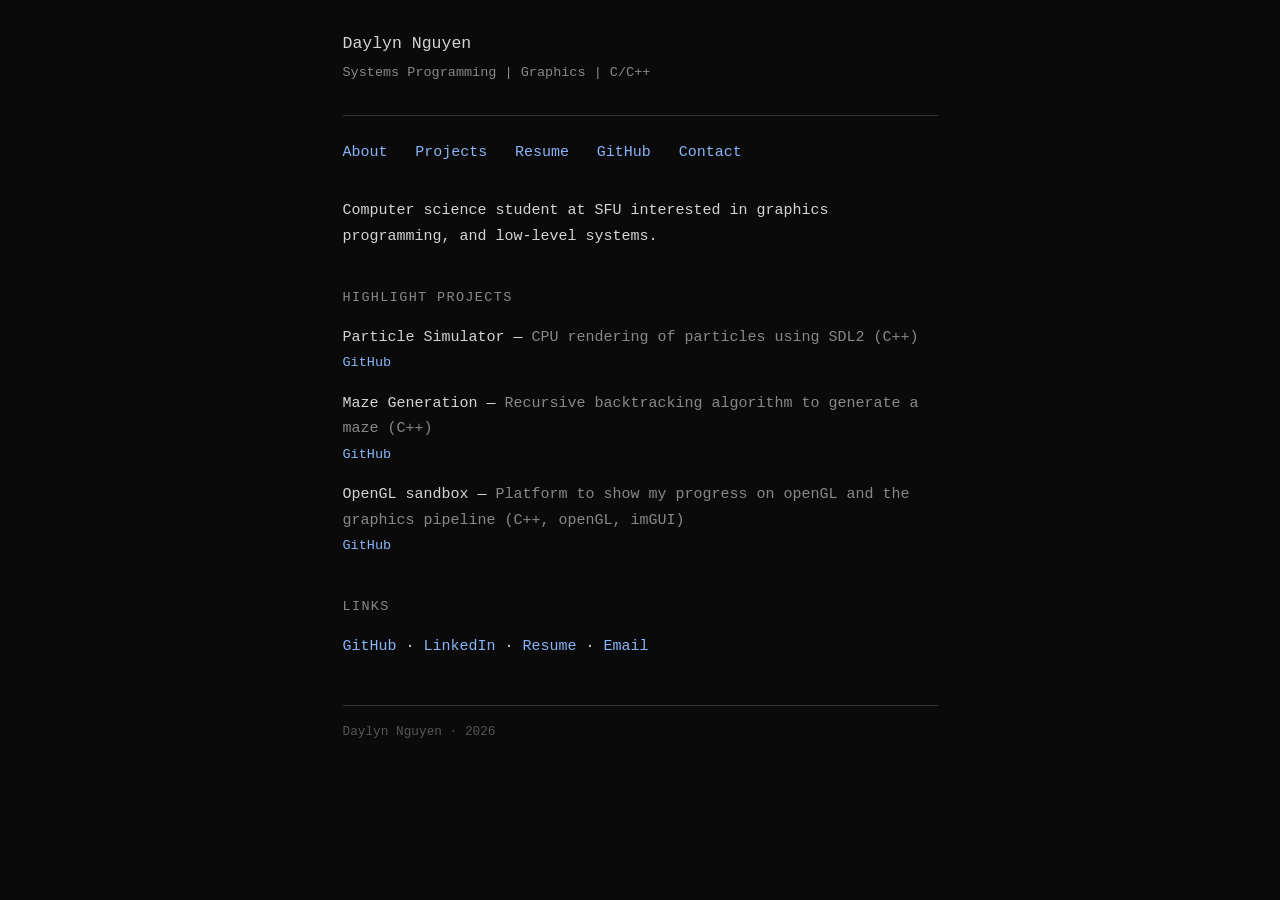
==== index.html @ 05940fde "first commit" ====
<!DOCTYPE html>
<html lang="en">
<head>
  <meta charset="UTF-8">
  <meta name="viewport" content="width=device-width, initial-scale=1.0">
  <title>Daylyn Nguyen</title>
  <link rel="stylesheet" href="style.css">
</head>
<body>
  <header>
    <h1>Daylyn Nguyen</h1>
    <p>Systems Programming | Graphics | C/C++</p>
  </header>

  <nav>
    <a href="about.html">About</a>
    <a href="projects.html">Projects</a>
    <a href="resume.pdf" target="_blank">Resume</a>
    <a href="https://github.com/daylyn-n">GitHub</a>
    <a href="mailto:daylynnguyen33@gmail.com">Contact</a>
  </nav>

  <main>
    <p>
      Computer science student at SFU interested in graphics programming, and low-level systems.
    </p>

    <h2>Highlight Projects</h2>

    <div class="project">
      <span class="project-title">Particle Simulator</span> — 
      <span class="project-desc">CPU rendering of particles using SDL2 (C++)</span><br>
      <span class="project-links"><a href="https://github.com/daylyn-n/particle-simulator">GitHub</a></span>
    </div>

    <div class="project">
      <span class="project-title">Maze Generation</span> — 
      <span class="project-desc">Recursive backtracking algorithm to generate a maze (C++)</span><br>
      <span class="project-links"><a href="https://github.com/daylyn-n/maze-gen">GitHub</a></span>
    </div>

    <div class="project">
      <span class="project-title">OpenGL sandbox</span> — 
      <span class="project-desc">Platform to show my progress on openGL and the graphics pipeline (C++, openGL, imGUI)  </span><br>
      <span class="project-links"><a href="https://github.com/daylyn-n/openGL-playground">GitHub</a></span>
    </div>

    <h2>Links</h2>

    <p>
      <a href="https://github.com/daylynng">GitHub</a> · 
      <a href="https://www.linkedin.com/in/daylyn-nguyen-391a62337/">LinkedIn</a> · 
      <a href="resume.pdf" target="_blank">Resume</a> · 
      <a href="mailt0:daylynnguyen33@gmail.com">Email</a>
    </p>
  </main>

  <footer>
    Daylyn Nguyen · 2026
  </footer>
</body>
</html>
---- style.css ----
/* Minimal Portfolio — Unix/Academic Style */

* {
  margin: 0;
  padding: 0;
  box-sizing: border-box;
}

html {
  font-size: 15px;
}

body {
  font-family: 'JetBrains Mono', 'SF Mono', 'Consolas', 'Liberation Mono', monospace;
  background: #0a0a0a;
  color: #d4d4d4;
  line-height: 1.7;
  padding: 2rem 1.5rem;
  max-width: 640px;
  margin: 0 auto;
}

a {
  color: #8ab4f8;
  text-decoration: none;
}

a:hover {
  text-decoration: underline;
}

/* Header */
header {
  margin-bottom: 1.5rem;
  padding-bottom: 1rem;
  border-bottom: 1px solid #333;
}

header h1 {
  font-size: 1.1rem;
  font-weight: normal;
  margin-bottom: 0.25rem;
}

header p {
  color: #888;
  font-size: 0.9rem;
}

/* Navigation */
nav {
  margin-bottom: 2rem;
  line-height: 2;
}

nav a {
  margin-right: 1.25rem;
}

/* Main content */
main {
  min-height: 50vh;
}

h2 {
  font-size: 0.9rem;
  font-weight: normal;
  color: #888;
  text-transform: uppercase;
  letter-spacing: 0.1em;
  margin-bottom: 1rem;
  margin-top: 2.5rem;
}

h2:first-child {
  margin-top: 0;
}

p {
  margin-bottom: 1rem;
}

/* Projects */
.project {
  margin-bottom: 1rem;
}

.project-title {
  color: #d4d4d4;
}

.project-desc {
  color: #888;
}

.project-links {
  font-size: 0.9rem;
  color: #888;
}

/* Devlog */
.entry {
  margin-bottom: 0.5rem;
}

.date {
  color: #888;
}

/* Lists */
ul {
  margin-left: 1.5rem;
  margin-bottom: 1rem;
}

li {
  margin-bottom: 0.25rem;
}

/* Footer */
footer {
  margin-top: 3rem;
  padding-top: 1rem;
  border-top: 1px solid #333;
  color: #555;
  font-size: 0.85rem;
}

/* Project Detail Pages */
.back-nav {
  margin-bottom: 2rem;
}

.project-detail h1 {
  font-size: 1.3rem;
  font-weight: normal;
  margin-bottom: 0.25rem;
}

.project-detail .subtitle {
  color: #888;
  margin-bottom: 1.5rem;
}

.project-detail hr {
  border: none;
  border-top: 1px solid #333;
  margin: 1.5rem 0;
}

.project-detail img {
  max-width: 100%;
  margin: 0.5rem 0;
}

.project-detail video {
  max-width: 100%;
  margin: 0.5rem 0;
}

a.project-title {
  color: #d4d4d4;
  font-weight: normal;
}

a.project-title:hover {
  color: #8ab4f8;
}

/* Responsive */
@media (max-width: 480px) {
  html {
    font-size: 14px;
  }
  
  body {
    padding: 1.5rem 1rem;
  }
  
  nav a {
    margin-right: 1rem;
    display: inline-block;
    margin-bottom: 0.25rem;
  }
}
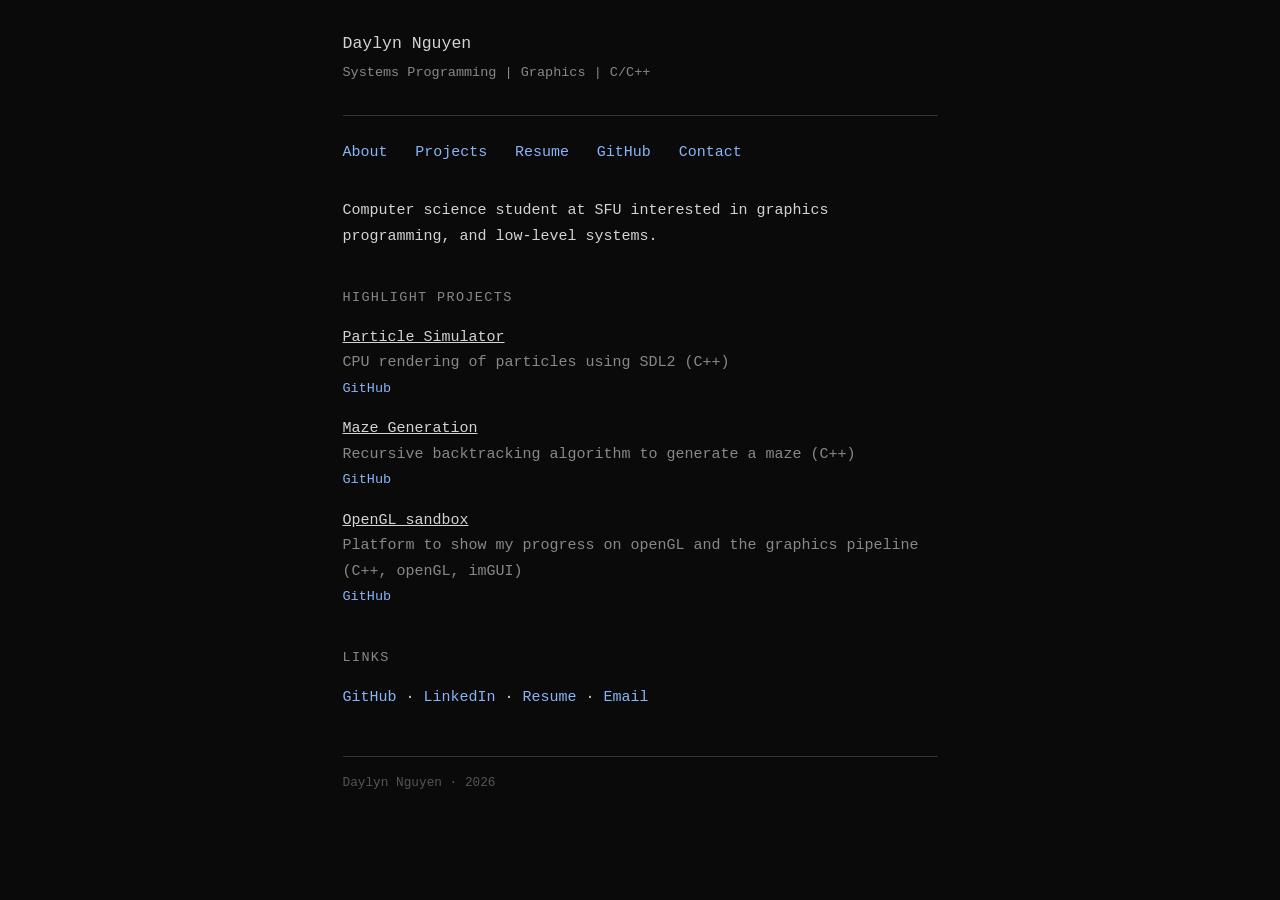
==== commit 587e4f57: "some styling" ====
--- a/index.html
+++ b/index.html
@@ -28,19 +28,19 @@
     <h2>Highlight Projects</h2>
 
     <div class="project">
-      <span class="project-title">Particle Simulator</span> — 
+      <a href="projects/particle-simulator.html" class="project-title">Particle Simulator</a><br>
       <span class="project-desc">CPU rendering of particles using SDL2 (C++)</span><br>
       <span class="project-links"><a href="https://github.com/daylyn-n/particle-simulator">GitHub</a></span>
     </div>
 
     <div class="project">
-      <span class="project-title">Maze Generation</span> — 
+      <a href="projects/maze-generation.html" class="project-title">Maze Generation</a><br>
       <span class="project-desc">Recursive backtracking algorithm to generate a maze (C++)</span><br>
       <span class="project-links"><a href="https://github.com/daylyn-n/maze-gen">GitHub</a></span>
     </div>
 
     <div class="project">
-      <span class="project-title">OpenGL sandbox</span> — 
+      <a href="projects/opengl-sandbox.html"class="project-title">OpenGL sandbox</a><br>
       <span class="project-desc">Platform to show my progress on openGL and the graphics pipeline (C++, openGL, imGUI)  </span><br>
       <span class="project-links"><a href="https://github.com/daylyn-n/openGL-playground">GitHub</a></span>
     </div>
--- a/style.css
+++ b/style.css
@@ -87,6 +87,7 @@
 
 .project-title {
   color: #d4d4d4;
+  text-decoration: underline;
 }
 
 .project-desc {
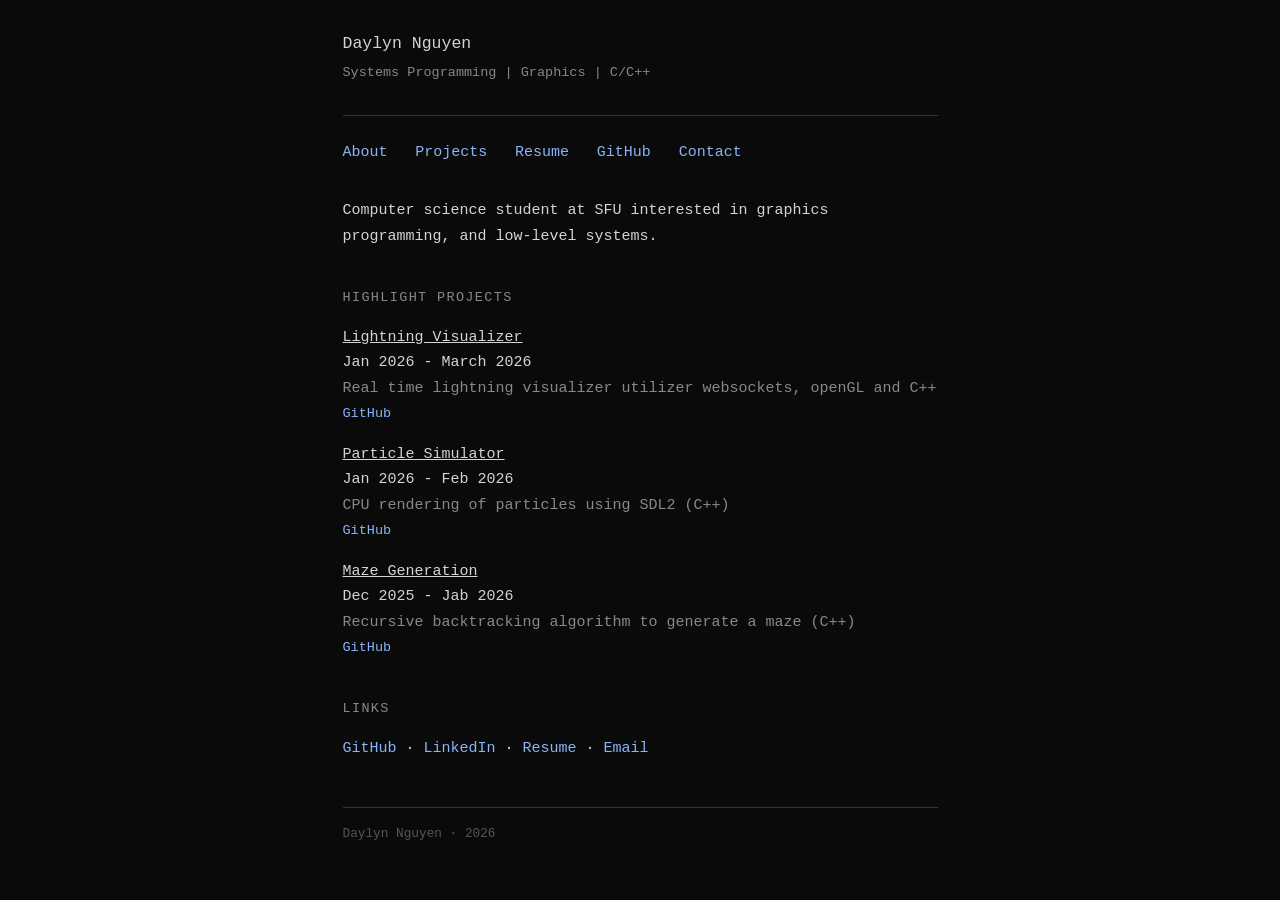
==== commit 6f584d18: "added the lightning visualzier" ====
--- a/index.html
+++ b/index.html
@@ -28,27 +28,30 @@
     <h2>Highlight Projects</h2>
 
     <div class="project">
+        <a href="projects/lightning-visualizer.html" class="project-title">Lightning Visualizer</a><br>
+        <span class"project-desc">Jan 2026 - March 2026</span><br>
+        <span class="project-desc">Real time lightning visualizer utilizer websockets, openGL and C++</span><br>
+        <span class="project-links"><a href="https://github.com/daylyn-n/real-time-lightning-visualization">GitHub</a></span>
+    </div>
+
+    <div class="project">
       <a href="projects/particle-simulator.html" class="project-title">Particle Simulator</a><br>
+      <span class"project-desc">Jan 2026 - Feb 2026</span><br>
       <span class="project-desc">CPU rendering of particles using SDL2 (C++)</span><br>
       <span class="project-links"><a href="https://github.com/daylyn-n/particle-simulator">GitHub</a></span>
     </div>
 
     <div class="project">
-      <a href="projects/maze-generation.html" class="project-title">Maze Generation</a><br>
-      <span class="project-desc">Recursive backtracking algorithm to generate a maze (C++)</span><br>
-      <span class="project-links"><a href="https://github.com/daylyn-n/maze-gen">GitHub</a></span>
-    </div>
-
-    <div class="project">
-      <a href="projects/opengl-sandbox.html"class="project-title">OpenGL sandbox</a><br>
-      <span class="project-desc">Platform to show my progress on openGL and the graphics pipeline (C++, openGL, imGUI)  </span><br>
-      <span class="project-links"><a href="https://github.com/daylyn-n/openGL-playground">GitHub</a></span>
+        <a href="projects/maze-generation.html" class="project-title">Maze Generation</a><br>
+        <span class"project-desc">Dec 2025 - Jab 2026</span><br>
+        <span class="project-desc">Recursive backtracking algorithm to generate a maze (C++)</span><br>
+        <span class="project-links"><a href="https://github.com/daylyn-n/maze-gen">GitHub</a></span>
     </div>
 
     <h2>Links</h2>
 
     <p>
-      <a href="https://github.com/daylynng">GitHub</a> · 
+      <a href="https://github.com/daylyn-n">GitHub</a> · 
       <a href="https://www.linkedin.com/in/daylyn-nguyen-391a62337/">LinkedIn</a> · 
       <a href="resume.pdf" target="_blank">Resume</a> · 
       <a href="mailt0:daylynnguyen33@gmail.com">Email</a>
